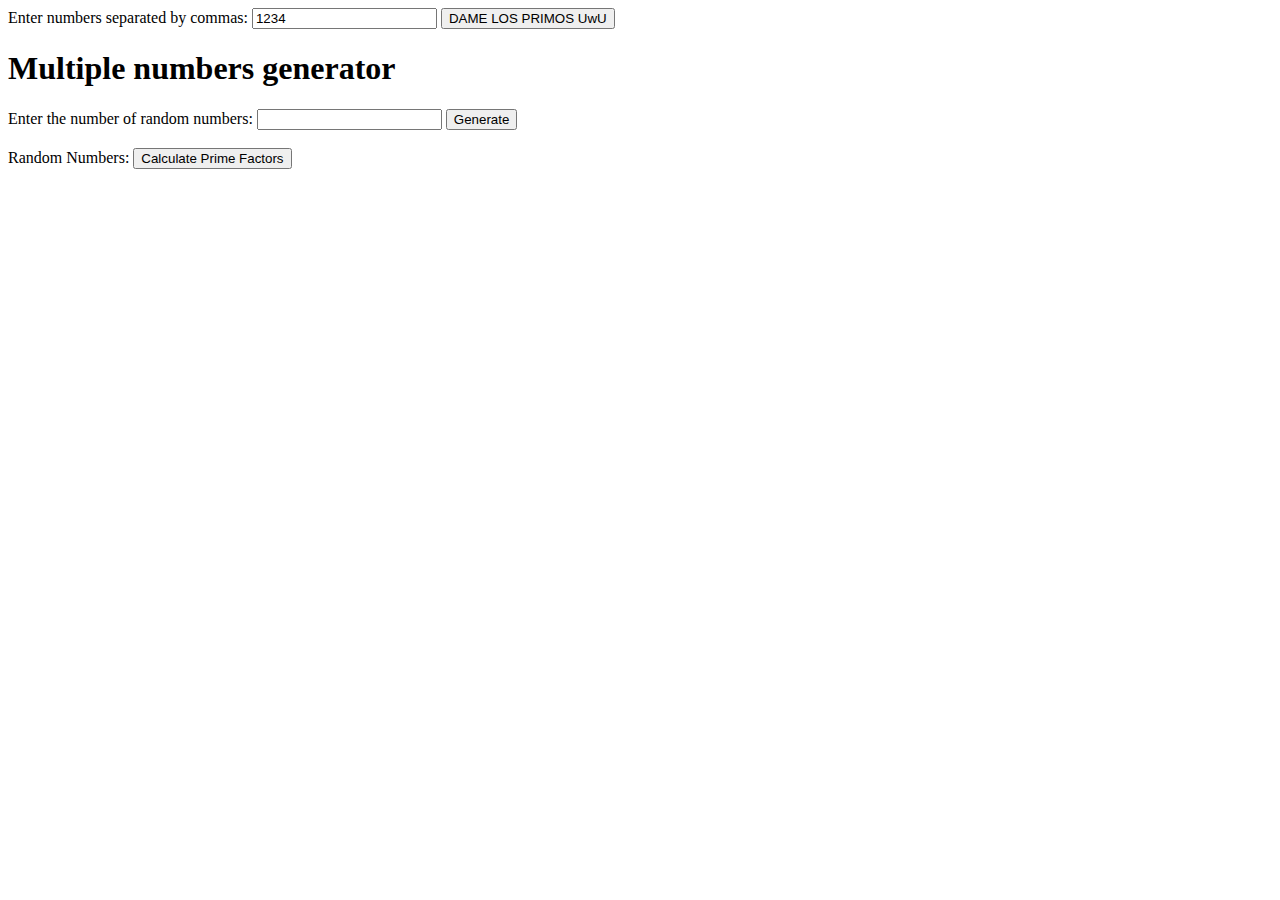
==== index.html @ 38df8287 "no modularizado" ====
<!DOCTYPE html>
<html lang="en">
<head>
    <meta charset="UTF-8">
    <meta name="viewport" content="width=device-width, initial-scale=1.0">
    <title>WebAssembly Example</title>
    <script src="func/findPrimesO3.js"></script> <!-- Load the wasm file -->
    
    <script src="index.js"></script><!-- Load the JS file that uses the wasm file -->
    <script src="lib/findPrimes.js"></script>
</head>
<body>
    <label for="arrayInput">Enter numbers separated by commas:</label>
    <input type="text" id="arrayInput" value="1234">
    <button onclick="handleFindPrimes()">DAME LOS PRIMOS UwU</button>
    <br>
    <p id="Result-C"></p>
    <p id="Time-C"></p>
    <p id="Result-JS"></p>
    <p id="Time-JS"></p>

    <h1>Multiple numbers generator</h1>
    <label for="num">Enter the number of random numbers:</label>
    <input type="number" id="num" min="1">
    <button onclick="generateNumbers()">Generate</button>
    <br><br>
    <label for="output">Random Numbers:</label>
    <button onclick="calculatePrimeFactors()">Calculate Prime Factors</button>
    <br><br>
    <div id="executionTime"></div>
    <br><br>
    <div id="randomNumbersContainer"></div>


</body>
</html>
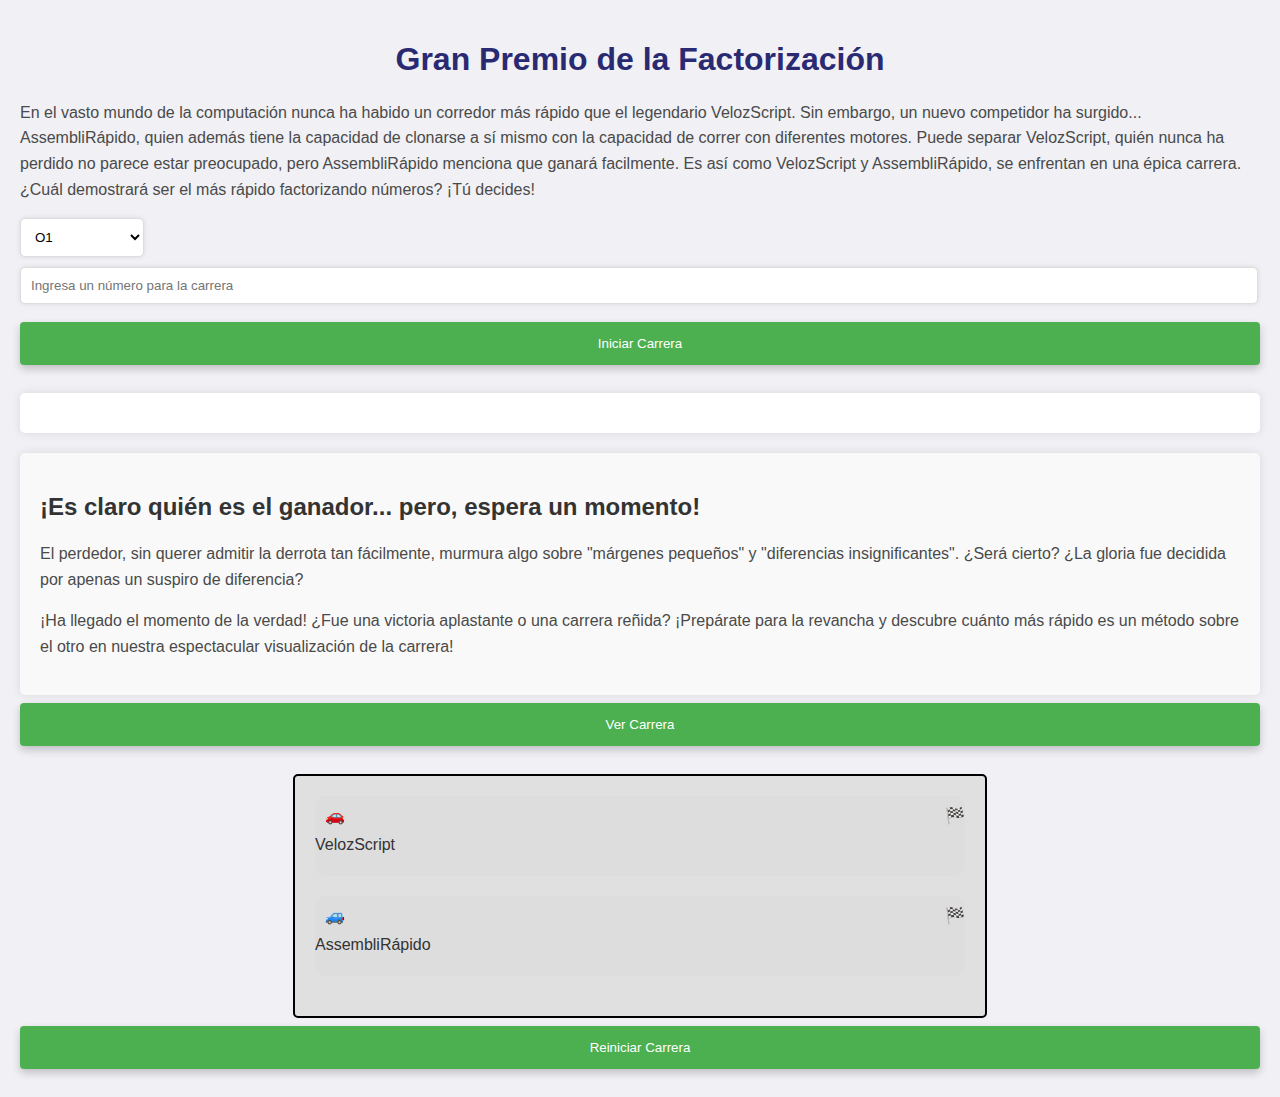
==== commit f832ff3f: "fix(modules): fixed modules separation" ====
--- a/index.html
+++ b/index.html
@@ -1,36 +1,70 @@
 <!DOCTYPE html>
-<html lang="en">
-<head>
-    <meta charset="UTF-8">
-    <meta name="viewport" content="width=device-width, initial-scale=1.0">
-    <title>WebAssembly Example</title>
-    <script src="func/findPrimesO3.js"></script> <!-- Load the wasm file -->
-    
-    <script src="index.js"></script><!-- Load the JS file that uses the wasm file -->
+<html lang="es">
+  <head>
+    <meta charset="UTF-8" />
+    <title>¡Gran Premio de la Factorización!</title>
+    <link rel="stylesheet" type="text/css" href="front/styles.css" />
+  </head>
+  <body>
+    <h1>Gran Premio de la Factorización</h1>
+    <p>
+      En el vasto mundo de la computación nunca ha habido un corredor más rápido
+      que el legendario VelozScript. Sin embargo, un nuevo competidor ha
+      surgido... AssembliRápido, quien además tiene la capacidad de clonarse a
+      sí mismo con la capacidad de correr con diferentes motores. Puede separar
+      VelozScript, quién nunca ha perdido no parece estar preocupado, pero
+      AssembliRápido menciona que ganará facilmente. Es así como VelozScript y
+      AssembliRápido, se enfrentan en una épica carrera. ¿Cuál demostrará ser el
+      más rápido factorizando números? ¡Tú decides!
+    </p>
+    <select id="optimizationLevel">
+        <option value="O1">O1</option>
+        <option value="O0">O0</option>
+        <option value="O2">O2</option>
+        <option value="Os">Os</option>
+        <option value="Oz">Oz</option>
+        <option value="Og">Og</option>
+        <option value="O3">O3</option>
+    </select>
+    <input
+      type="number"
+      id="numero"
+      placeholder="Ingresa un número para la carrera"
+    />
+    <button id="iniciarCarrera">Iniciar Carrera</button>
+    <div id="resultado"></div>
+    <div id="analisisCarrera">
+      <h2>¡Es claro quién es el ganador... pero, espera un momento!</h2>
+      <p>
+        El perdedor, sin querer admitir la derrota tan fácilmente, murmura algo
+        sobre "márgenes pequeños" y "diferencias insignificantes". ¿Será cierto?
+        ¿La gloria fue decidida por apenas un suspiro de diferencia?
+      </p>
+      <p>
+        ¡Ha llegado el momento de la verdad! ¿Fue una victoria aplastante o una
+        carrera reñida? ¡Prepárate para la revancha y descubre cuánto más rápido
+        es un método sobre el otro en nuestra espectacular visualización de la
+        carrera!
+      </p>
+    </div>
+    <button id="verCarrera">Ver Carrera</button>
+    <div id="pistaCarrera">
+      <div class="carrera">
+        <div class="nombreAuto" class="auto">VelozScript</div>
+        <div id="autoJavaScript" class="auto">🚗</div>
+        <div class="meta">🏁</div>
+      </div>
+      <div class="carrera">
+        <div class="nombreAuto" class="auto">AssembliRápido</div>
+        <div id="autoWebAssembly" class="auto">🚙</div>
+        <div class="meta">🏁</div>
+      </div>
+    </div>
+    <button id="resetearCarrera">Reiniciar Carrera</button>
+    <script src="func/findPrimes.js"></script>
+    <script src="func/findPrimesO0.js"></script>
     <script src="lib/findPrimes.js"></script>
-</head>
-<body>
-    <label for="arrayInput">Enter numbers separated by commas:</label>
-    <input type="text" id="arrayInput" value="1234">
-    <button onclick="handleFindPrimes()">DAME LOS PRIMOS UwU</button>
-    <br>
-    <p id="Result-C"></p>
-    <p id="Time-C"></p>
-    <p id="Result-JS"></p>
-    <p id="Time-JS"></p>
-
-    <h1>Multiple numbers generator</h1>
-    <label for="num">Enter the number of random numbers:</label>
-    <input type="number" id="num" min="1">
-    <button onclick="generateNumbers()">Generate</button>
-    <br><br>
-    <label for="output">Random Numbers:</label>
-    <button onclick="calculatePrimeFactors()">Calculate Prime Factors</button>
-    <br><br>
-    <div id="executionTime"></div>
-    <br><br>
-    <div id="randomNumbersContainer"></div>
-
-
-</body>
+    <script src="front/app.js"></script>
+    <!-- <script src="front/utils.js"></script> -->
+  </body>
 </html>
--- a/front/styles.css
+++ b/front/styles.css
@@ -0,0 +1,106 @@
+body {
+  font-family: "Arial", sans-serif;
+  margin: 0;
+  padding: 20px;
+  background-color: #f0f0f5;
+  color: #333;
+}
+h1 {
+  color: #2a2a72;
+  text-align: center;
+}
+p {
+  color: #4a4a4a;
+  line-height: 1.6;
+}
+input[type="number"] {
+  padding: 10px;
+  width: calc(100% - 24px);
+  margin-bottom: 10px;
+  border-radius: 5px;
+  border: 1px solid #ddd;
+  box-shadow: 0 0 5px rgba(0, 0, 0, 0.1);
+}
+button {
+  background-color: #4caf50; /* Verde */
+  color: white;
+  padding: 14px 20px;
+  margin: 8px 0;
+  border: none;
+  border-radius: 4px;
+  cursor: pointer;
+  width: 100%;
+  box-shadow: 0 4px 8px rgba(0, 0, 0, 0.2);
+}
+button:hover {
+  background-color: #45a049;
+}
+
+#optimizationLevel {
+  padding: 10px;
+  width: 10%;
+  margin-bottom: 10px;
+  border-radius: 5px;
+  border: 1px solid #ddd;
+  background-color: #fff;
+  box-shadow: 0 0 5px rgba(0, 0, 0, 0.1);
+  cursor: pointer;
+}
+
+#optimizationLevel:hover {
+  background-color: #f8f8f8;
+}
+
+#optimizationLevel:focus {
+  border-color: #4caf50;
+  outline: none;
+}
+
+#resultado {
+  background-color: #fff;
+  margin-top: 20px;
+  padding: 20px;
+  border-radius: 5px;
+  box-shadow: 0 0 10px rgba(0, 0, 0, 0.1);
+}
+.meta {
+  position: absolute;
+  right: 0;
+  top: 10px;
+}
+.carrera {
+  position: relative;
+  width: 100%;
+  height: 80px;
+  margin-bottom: 20px;
+  background-color: #ddd;
+  border-radius: 10px;
+  overflow: hidden;
+}
+.auto {
+  position: absolute;
+  top: 10px;
+  width: 40px;
+  text-align: center;
+}
+#pistaCarrera {
+  border: 2px solid #000;
+  width: 650px;
+  padding: 20px;
+  margin: auto;
+  margin-top: 20px;
+  border-radius: 5px;
+  background-color: #e0e0e0;
+}
+#analisisCarrera {
+  background-color: #f9f9f9;
+  margin-top: 20px;
+  padding: 20px;
+  border-radius: 5px;
+  box-shadow: 0 0 10px rgba(0, 0, 0, 0.1);
+  color: #333;
+}
+
+.nombreAuto {
+  padding-top: 40px;
+}
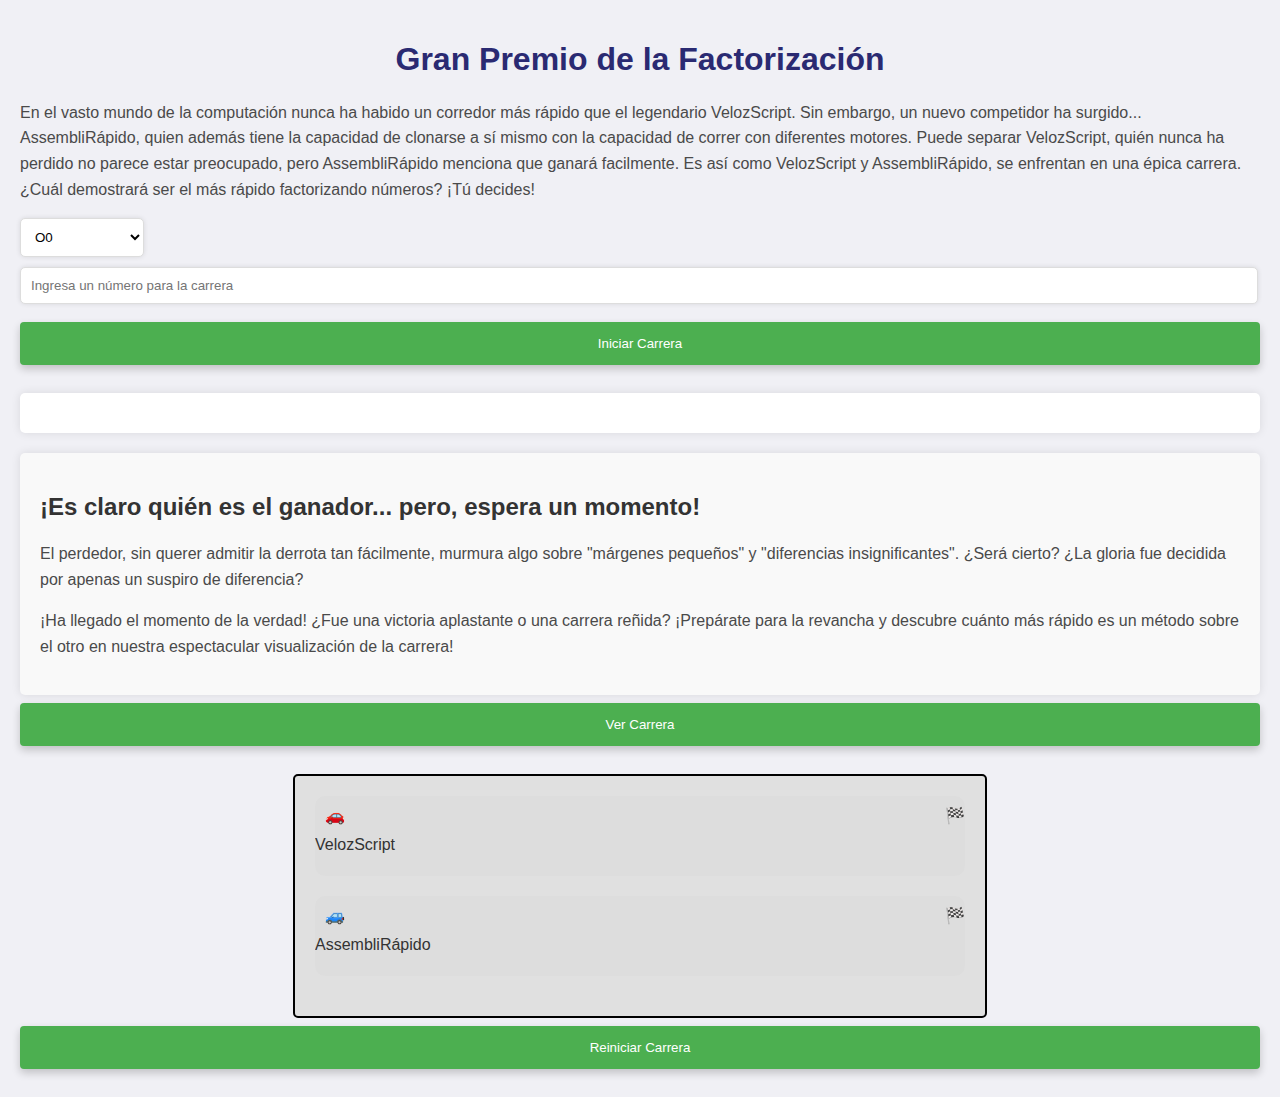
==== commit df40ede7: "fix index imports" ====
--- a/index.html
+++ b/index.html
@@ -1,4 +1,5 @@
 <!DOCTYPE html>
+
 <html lang="es">
   <head>
     <meta charset="UTF-8" />
@@ -18,8 +19,8 @@
       más rápido factorizando números? ¡Tú decides!
     </p>
     <select id="optimizationLevel">
+        <option value="O0">O0</option>
         <option value="O1">O1</option>
-        <option value="O0">O0</option>
         <option value="O2">O2</option>
         <option value="Os">Os</option>
         <option value="Oz">Oz</option>
@@ -63,6 +64,13 @@
     <button id="resetearCarrera">Reiniciar Carrera</button>
     <script src="func/findPrimes.js"></script>
     <script src="func/findPrimesO0.js"></script>
+    <script src="func/findPrimesO1.js"></script>
+    <script src="func/findPrimesO2.js"></script>
+    <script src="func/findPrimesO3.js"></script>
+    <script src="func/findPrimesOs.js"></script>
+    <script src="func/findPrimesOz.js"></script>
+    <script src="func/findPrimesOg.js"></script>
+
     <script src="lib/findPrimes.js"></script>
     <script src="front/app.js"></script>
     <!-- <script src="front/utils.js"></script> -->
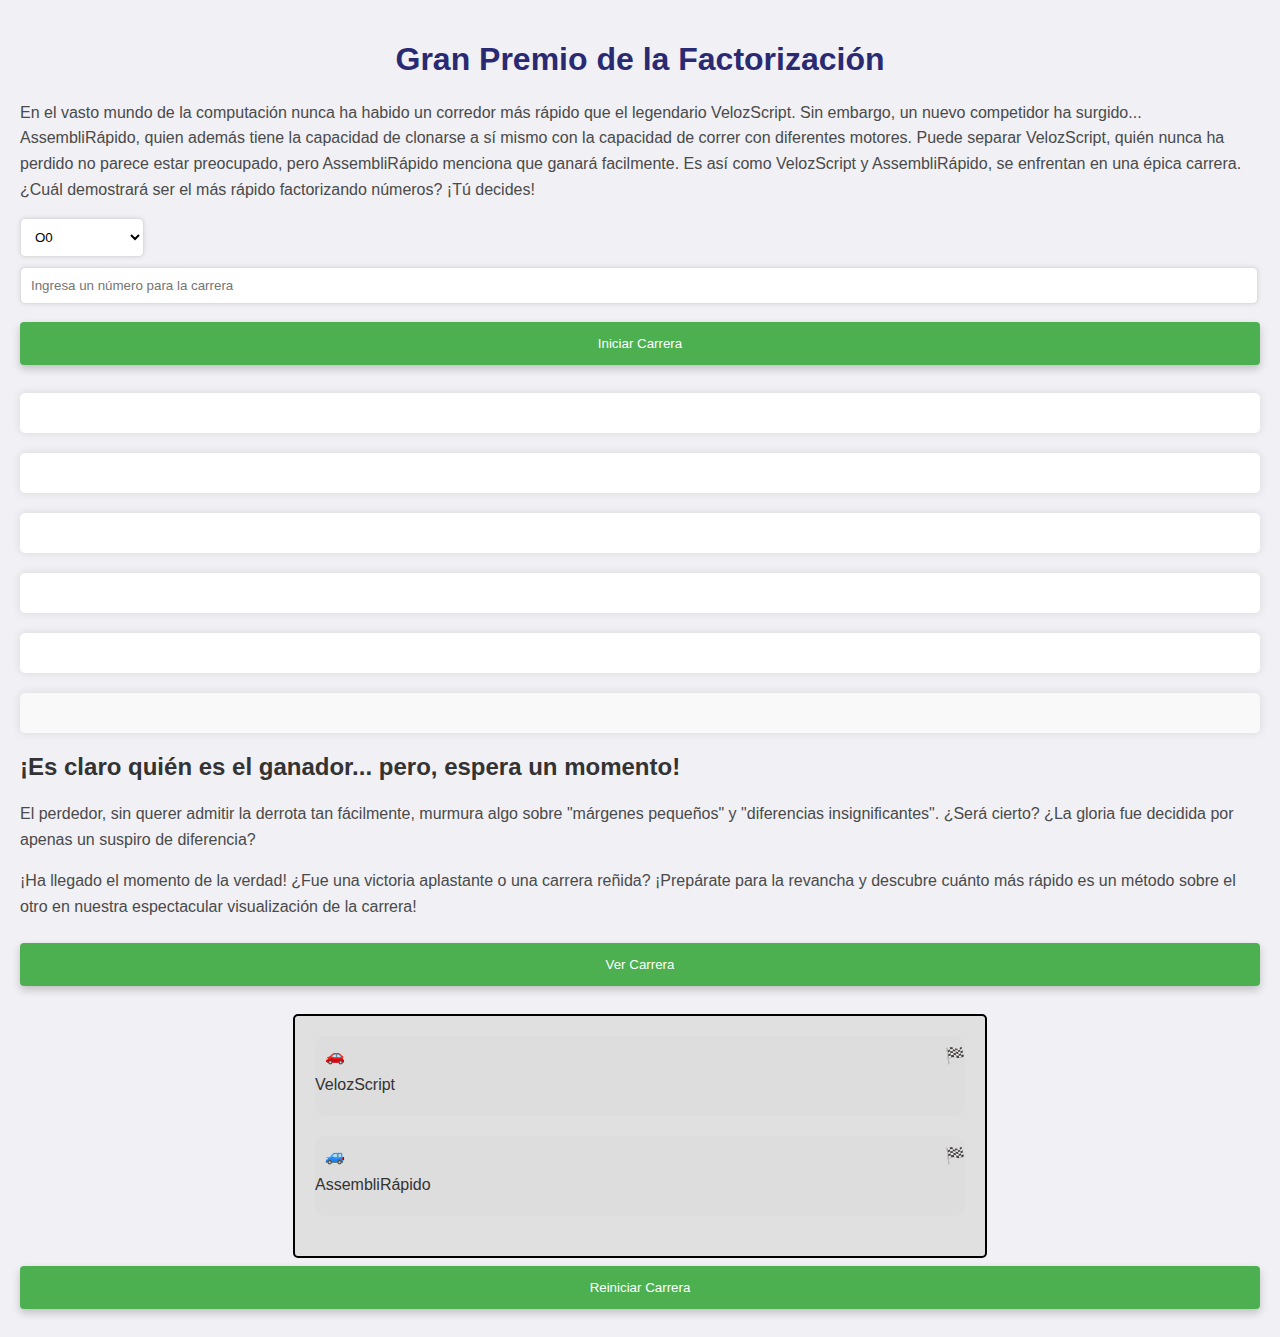
==== commit afe9573a: "fix - implemented different boxes for showing results" ====
--- a/index.html
+++ b/index.html
@@ -33,8 +33,12 @@
       placeholder="Ingresa un número para la carrera"
     />
     <button id="iniciarCarrera">Iniciar Carrera</button>
-    <div id="resultado"></div>
-    <div id="analisisCarrera">
+    <div class="resultado" id="finCarrera"></div>
+    <div class="resultado" id="resultadoFactoresJS"></div>
+    <div class="resultado" id="resultadoTiempoJS"></div>
+    <div class="resultado" id="resultadoFactoresWasm"></div>
+    <div class="resultado" id="resultadoTiempoWasm"></div>
+    <div class="resultado" id="analisisCarrera"></div>
       <h2>¡Es claro quién es el ganador... pero, espera un momento!</h2>
       <p>
         El perdedor, sin querer admitir la derrota tan fácilmente, murmura algo
--- a/front/styles.css
+++ b/front/styles.css
@@ -56,7 +56,7 @@
   outline: none;
 }
 
-#resultado {
+.resultado {
   background-color: #fff;
   margin-top: 20px;
   padding: 20px;
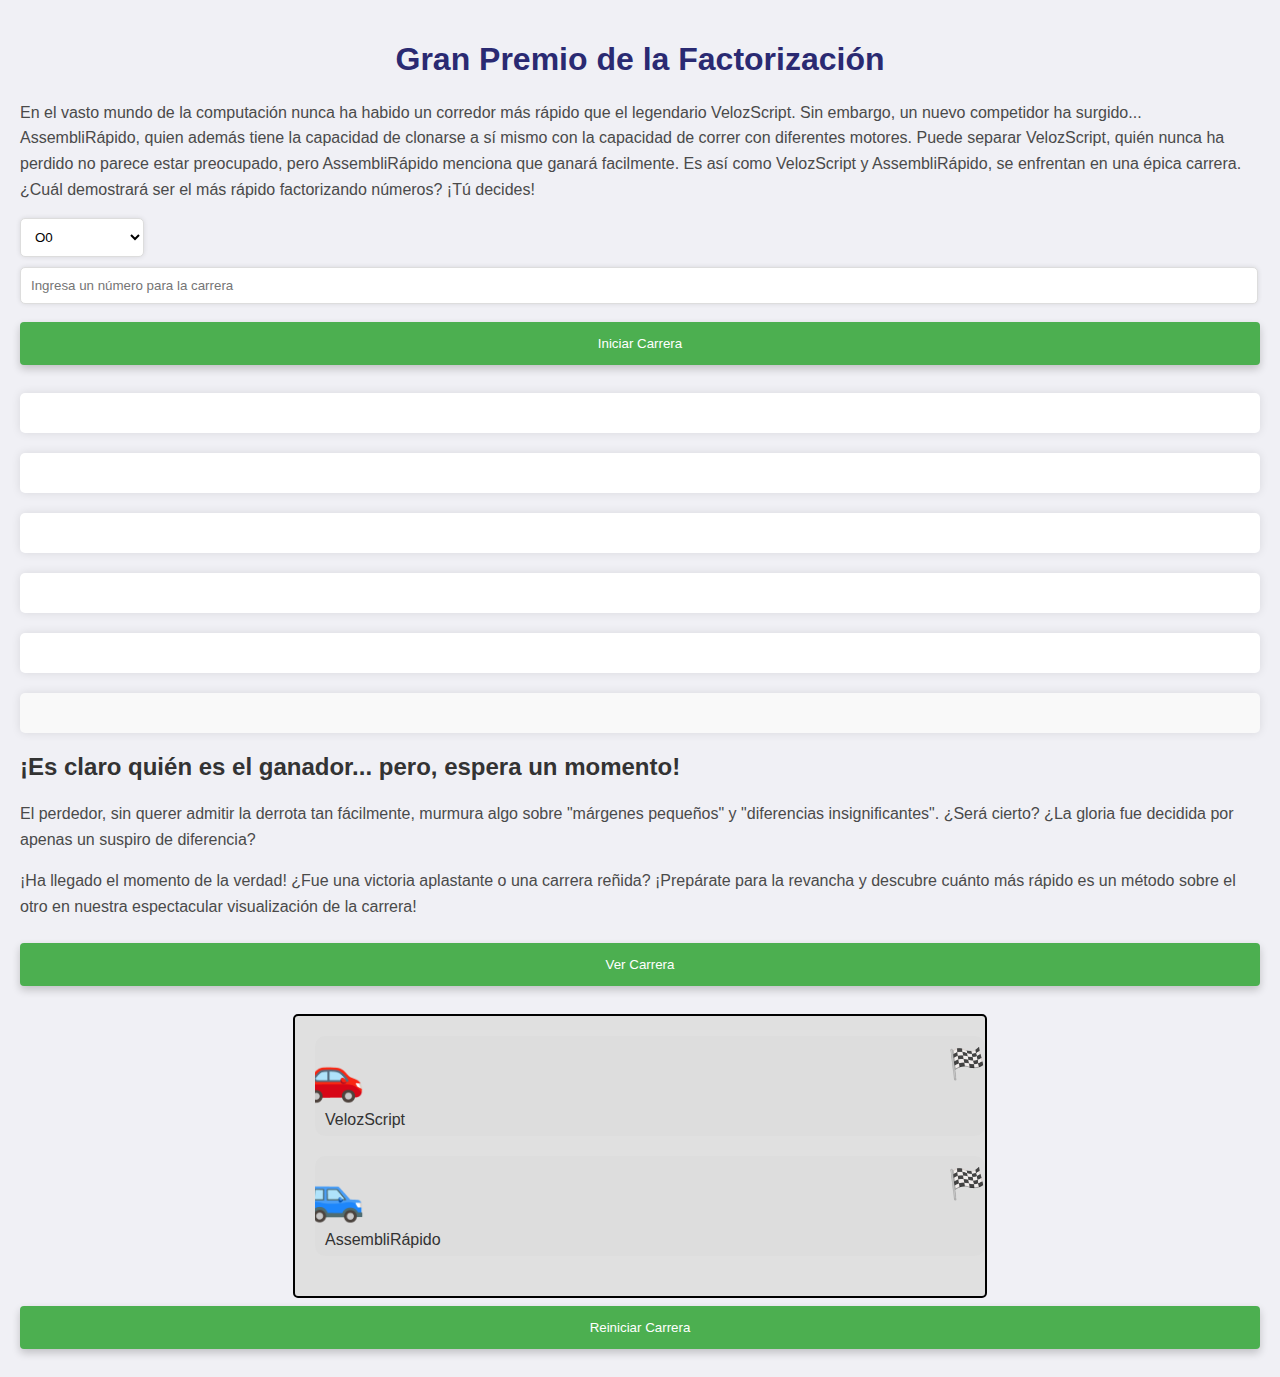
==== commit 79a600f2: "fix - Autos hacia la derecha + otros" ====
--- a/index.html
+++ b/index.html
@@ -22,10 +22,10 @@
         <option value="O0">O0</option>
         <option value="O1">O1</option>
         <option value="O2">O2</option>
+        <option value="O3">O3</option>
         <option value="Os">Os</option>
         <option value="Oz">Oz</option>
         <option value="Og">Og</option>
-        <option value="O3">O3</option>
     </select>
     <input
       type="number"
@@ -66,7 +66,6 @@
       </div>
     </div>
     <button id="resetearCarrera">Reiniciar Carrera</button>
-    <script src="func/findPrimes.js"></script>
     <script src="func/findPrimesO0.js"></script>
     <script src="func/findPrimesO1.js"></script>
     <script src="func/findPrimesO2.js"></script>
@@ -77,6 +76,5 @@
 
     <script src="lib/findPrimes.js"></script>
     <script src="front/app.js"></script>
-    <!-- <script src="front/utils.js"></script> -->
   </body>
 </html>
--- a/front/styles.css
+++ b/front/styles.css
@@ -67,6 +67,7 @@
   position: absolute;
   right: 0;
   top: 10px;
+  font-size: 30px;
 }
 .carrera {
   position: relative;
@@ -76,12 +77,15 @@
   background-color: #ddd;
   border-radius: 10px;
   overflow: hidden;
+  padding: 10px;
 }
 .auto {
   position: absolute;
   top: 10px;
   width: 40px;
   text-align: center;
+  font-size: 50px;
+  transform: scaleX(-1);
 }
 #pistaCarrera {
   border: 2px solid #000;
@@ -102,5 +106,5 @@
 }
 
 .nombreAuto {
-  padding-top: 40px;
+  padding-top: 65px;
 }
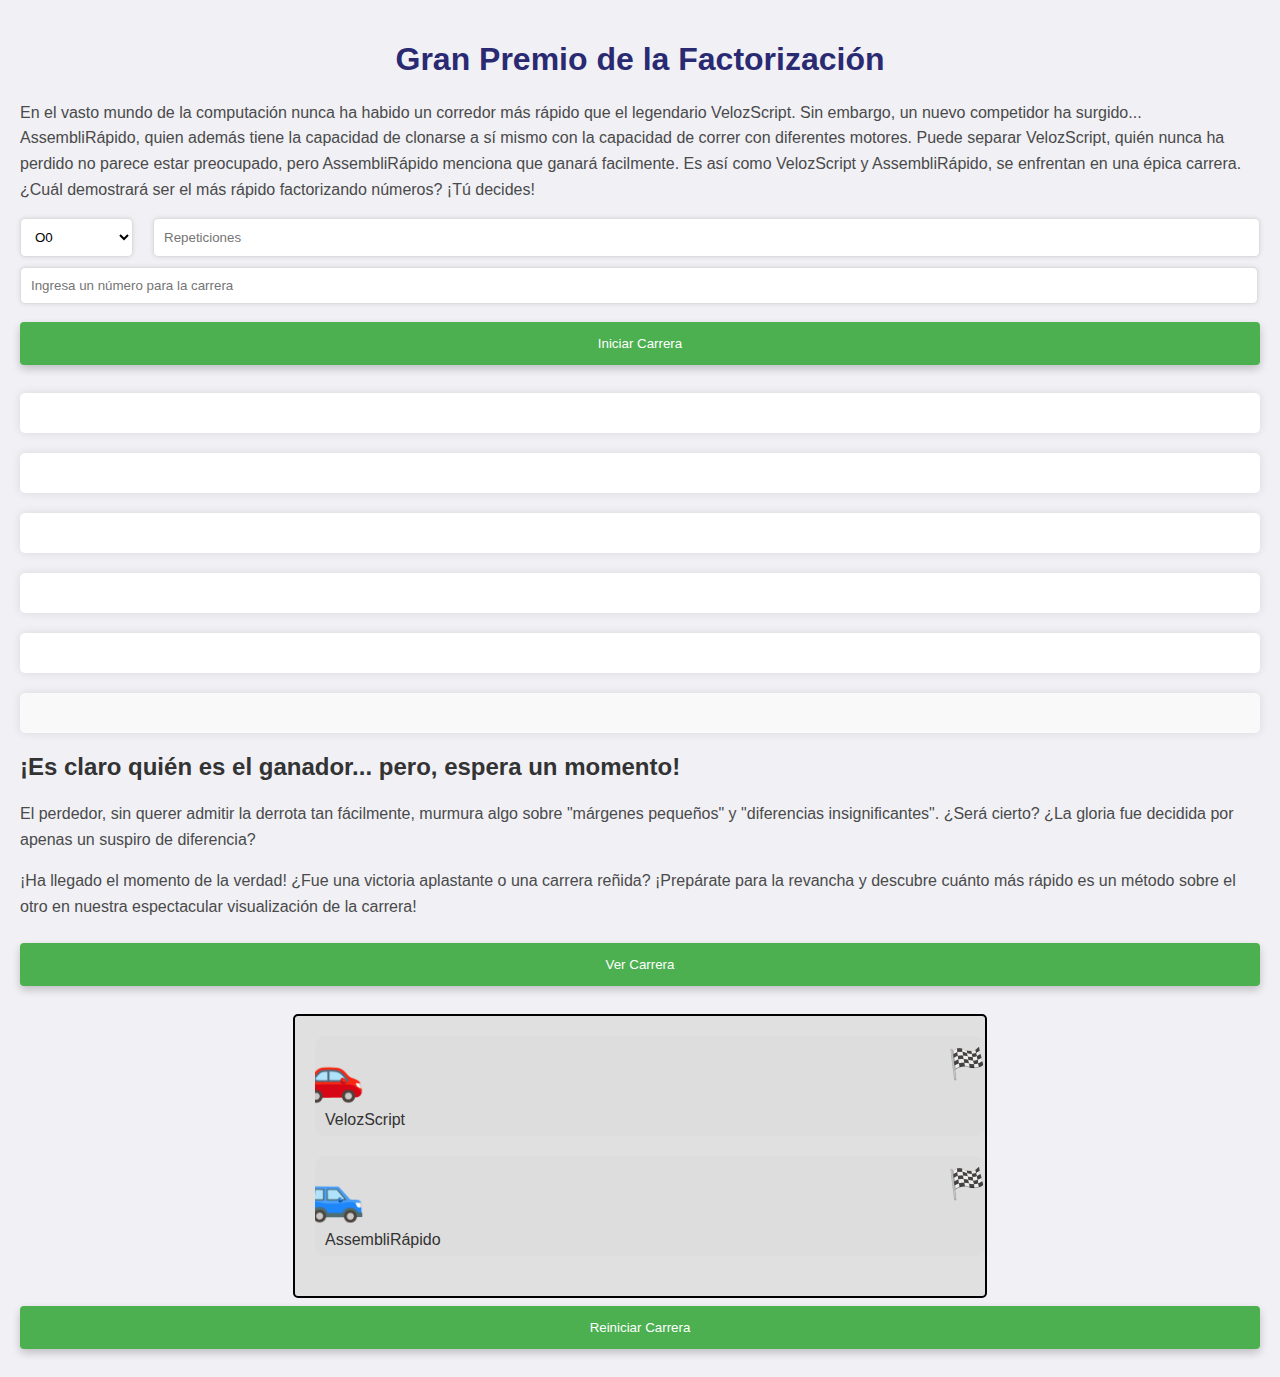
==== commit 17c1850c: "Finish - Entrega Terminada" ====
--- a/index.html
+++ b/index.html
@@ -18,15 +18,22 @@
       AssembliRápido, se enfrentan en una épica carrera. ¿Cuál demostrará ser el
       más rápido factorizando números? ¡Tú decides!
     </p>
-    <select id="optimizationLevel">
-        <option value="O0">O0</option>
-        <option value="O1">O1</option>
-        <option value="O2">O2</option>
-        <option value="O3">O3</option>
-        <option value="Os">Os</option>
-        <option value="Oz">Oz</option>
-        <option value="Og">Og</option>
-    </select>
+    <div class="configuration">
+      <select id="optimizationLevel">
+          <option value="O0">O0</option>
+          <option value="O1">O1</option>
+          <option value="O2">O2</option>
+          <option value="O3">O3</option>
+          <option value="Os">Os</option>
+          <option value="Oz">Oz</option>
+          <option value="Og">Og</option>
+      </select>
+      <input
+        type="number"
+        id="repeticiones"
+        placeholder="Repeticiones"
+      />
+    </div>
     <input
       type="number"
       id="numero"
--- a/front/styles.css
+++ b/front/styles.css
@@ -34,6 +34,13 @@
 }
 button:hover {
   background-color: #45a049;
+}
+
+.configuration {
+  display: flex;
+  flex-direction: row;
+  justify-content: flex-start;
+  gap: 20px;
 }
 
 #optimizationLevel {
